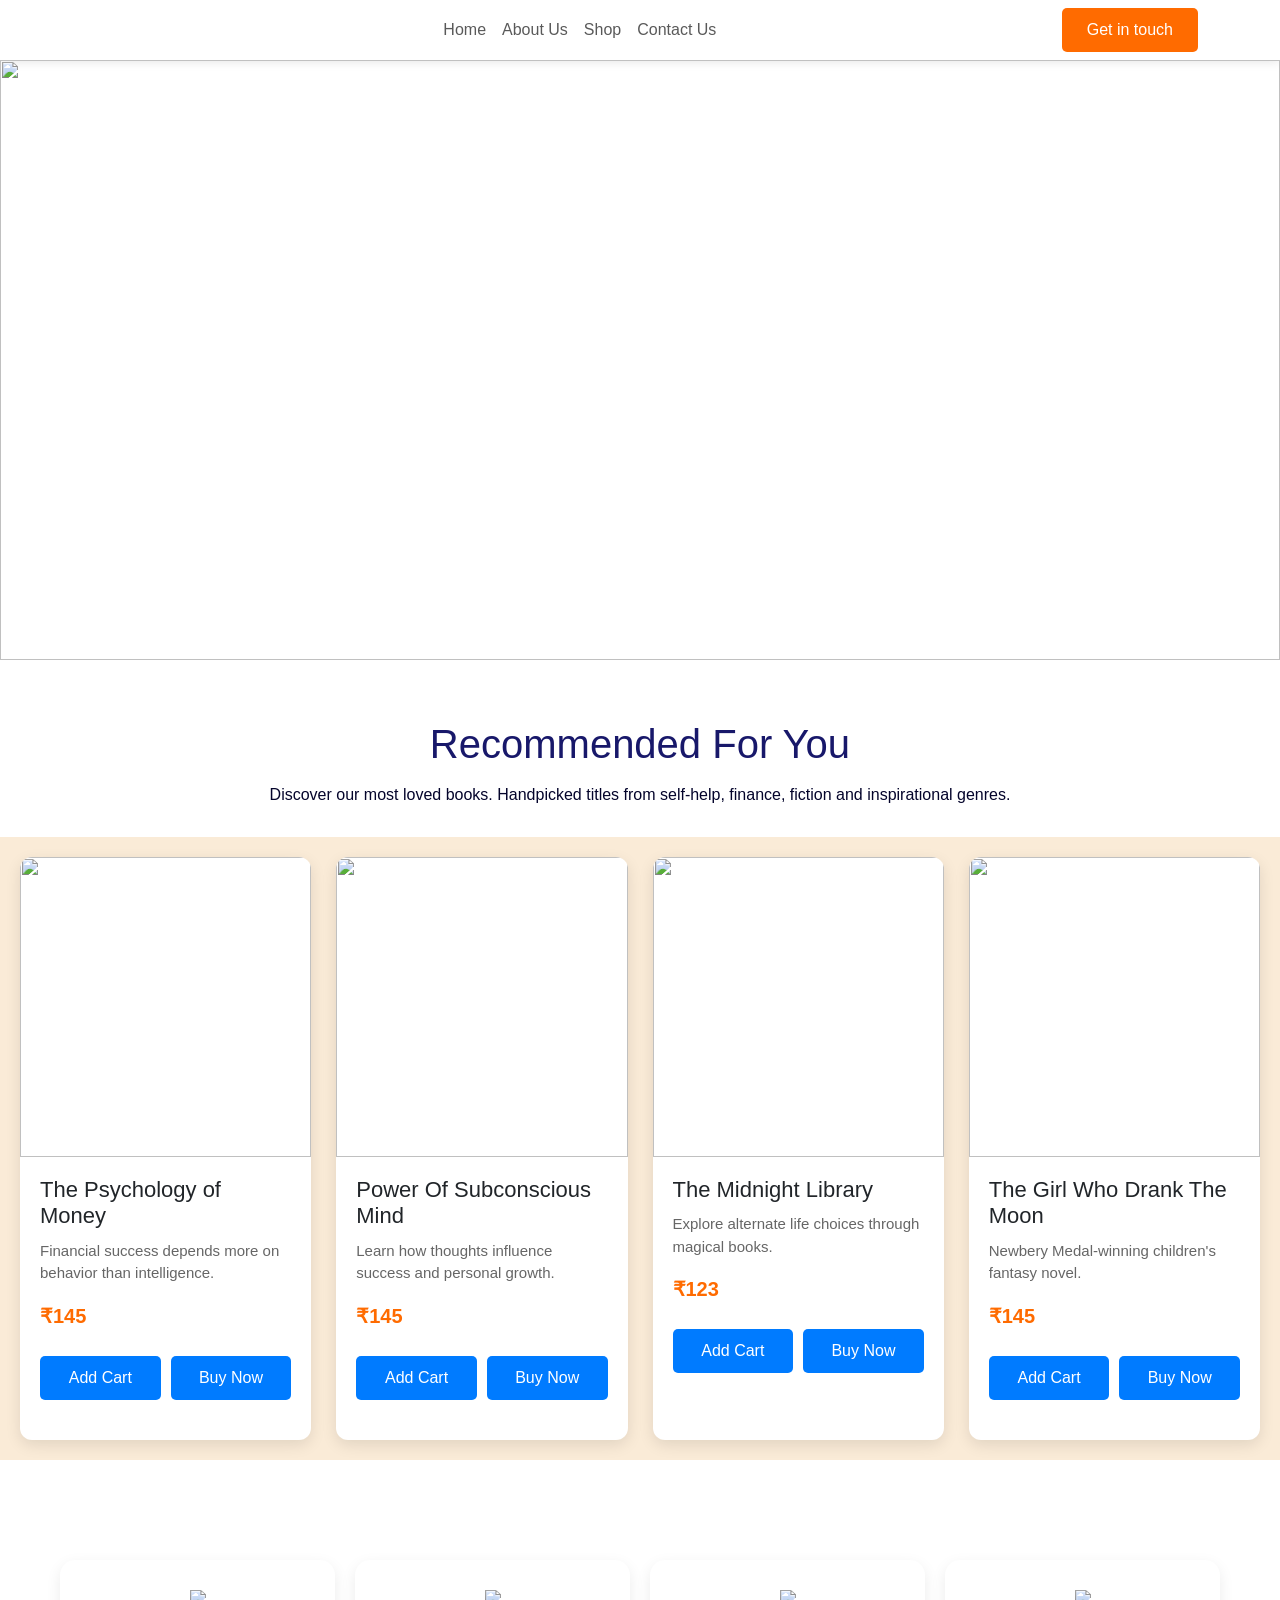
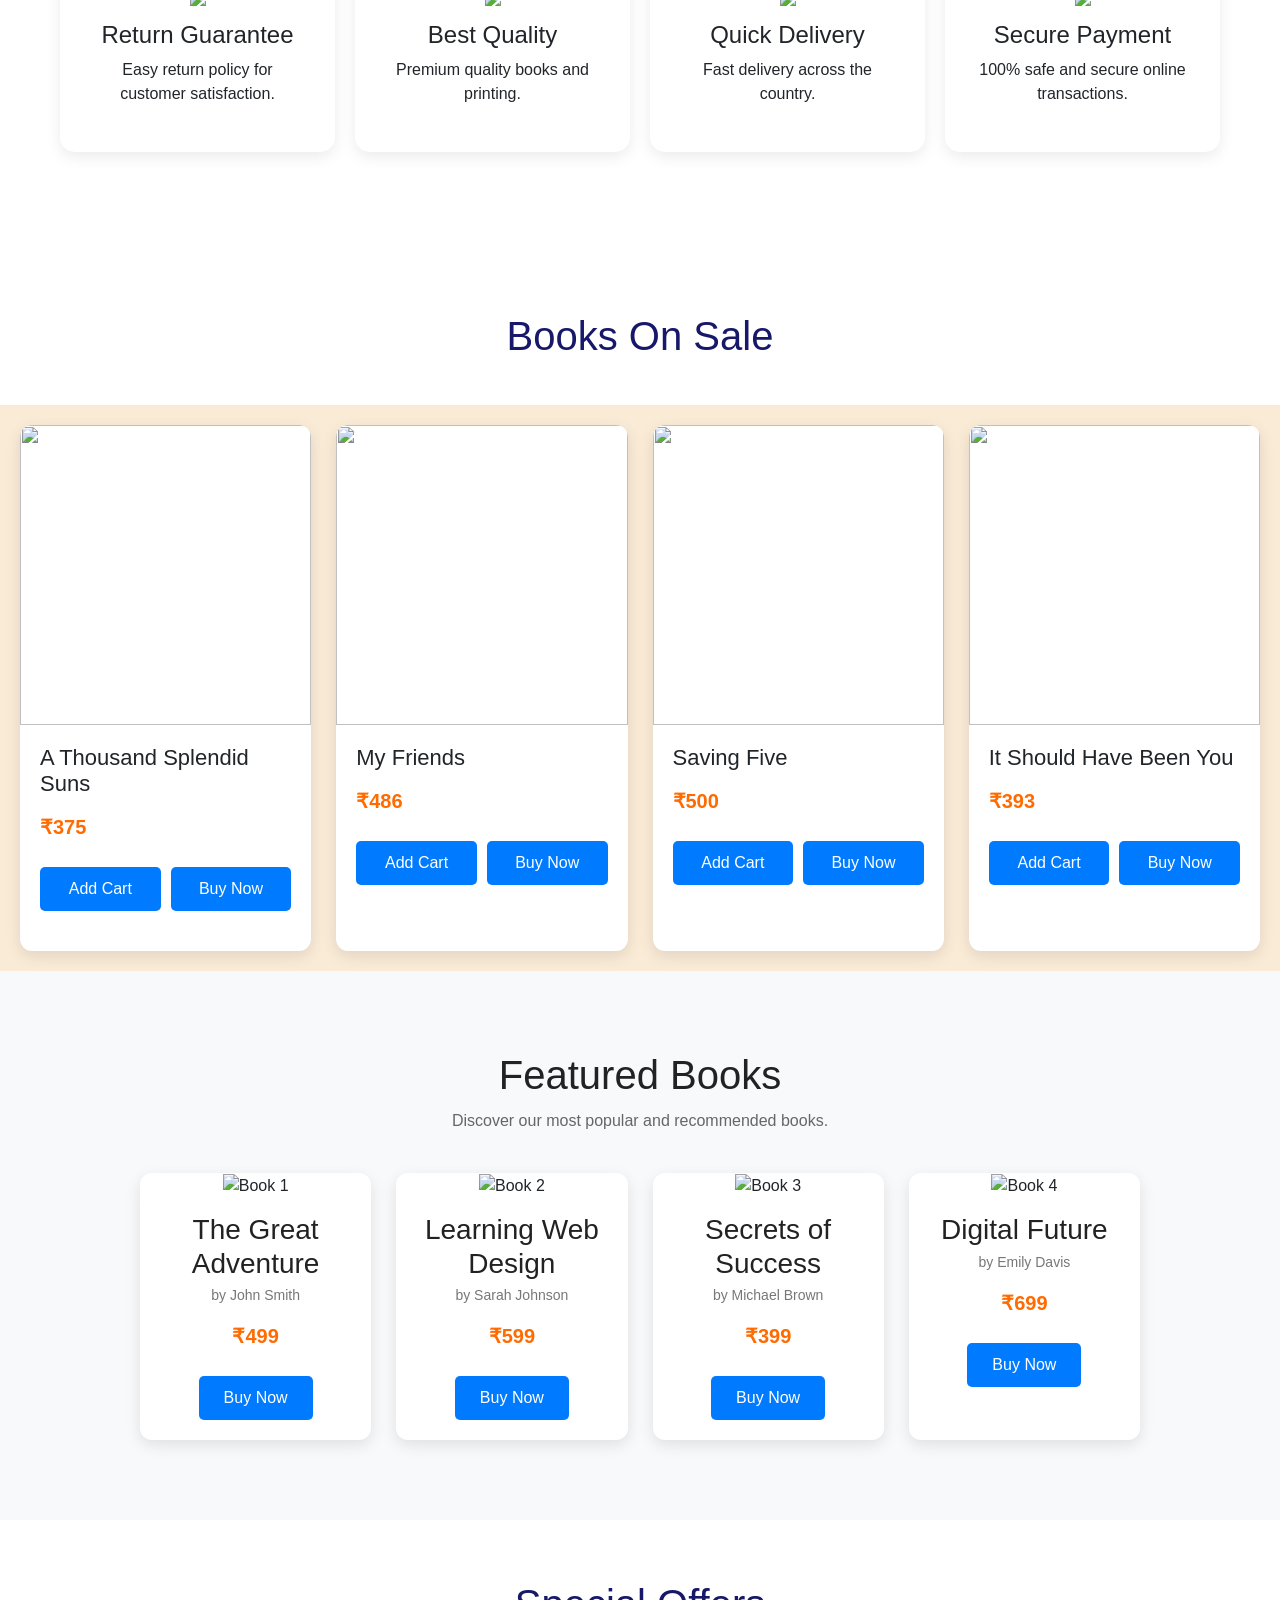
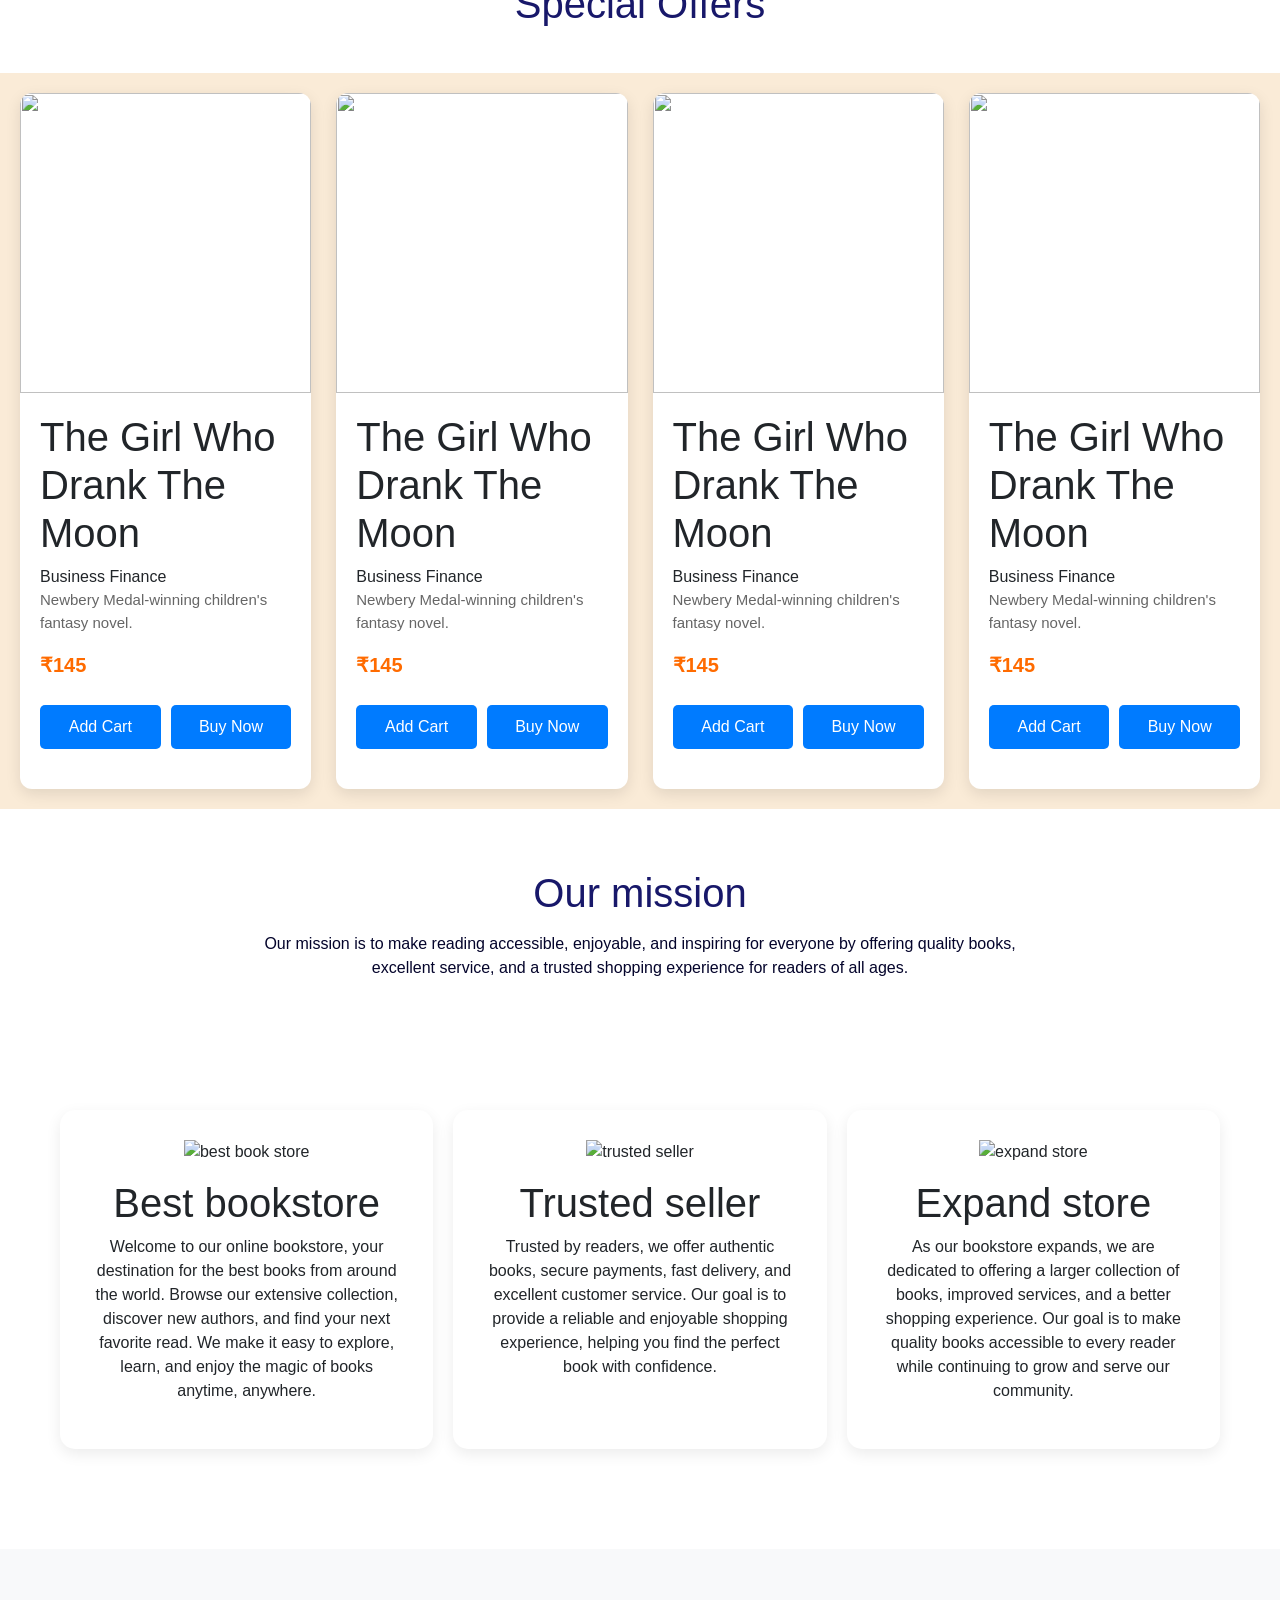
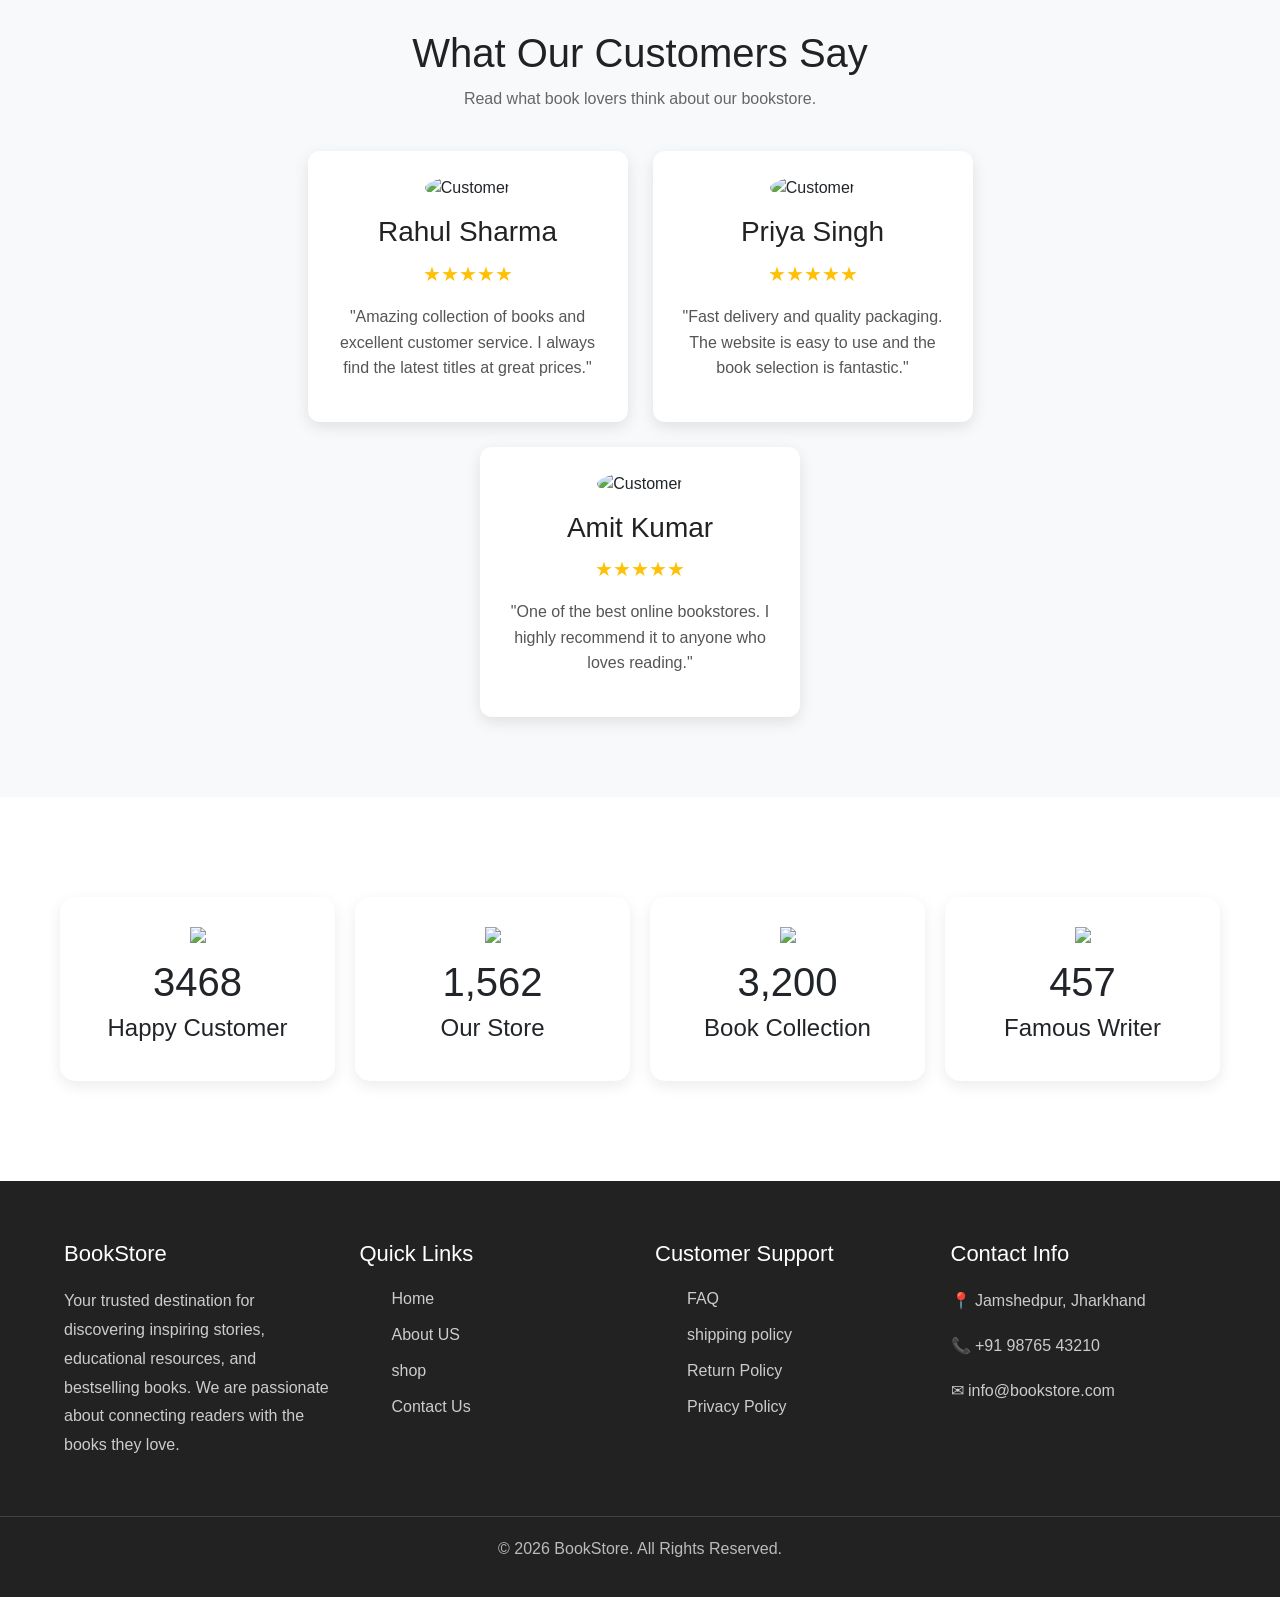
==== index.html @ 82ce2aae "first commit" ====
<!DOCTYPE html>
<html lang="en">

<head>
    <meta charset="UTF-8">
    <meta name="viewport" content="width=device-width, initial-scale=1.0">

    <title>Book Store</title>
<link rel="stylesheet" href="style.css">
    <link href="https://cdn.jsdelivr.net/npm/bootstrap@5.3.8/dist/css/bootstrap.min.css" rel="stylesheet">


</head>

<body>

    <!-- Navbar -->

    <nav class="navbar navbar-expand-lg navbar-custom">
        <div class="container">

            <a class="navbar-brand logo" href="#">
                <img src="Online Library.jpg" alt="">
            </a>

            <button class="navbar-toggler" data-bs-toggle="collapse" data-bs-target="#menu">
                <span class="navbar-toggler-icon"></span>
            </button>

            <div class="collapse navbar-collapse" id="menu">

                <ul class="navbar-nav mx-auto">

                    <li class="nav-item">
                        <a class="nav-link" href="index.html">Home</a>
                    </li>

                    <li class="nav-item">
                        <a class="nav-link" href="about.html">About Us</a>
                    </li>

                    <li class="nav-item">
                        <a class="nav-link" href="shop.html">Shop</a>
                    </li>

                    <li class="nav-item">
                        <a class="nav-link" href="contact.html">Contact Us</a>
                    </li>

                </ul>

                <button class="buy-now">Get in touch</button>

            </div>
        </div>
    </nav>

    <!-- Slider -->

    <div id="carouselExampleRide" class="carousel slide" data-bs-ride="carousel">

        <div class="carousel-inner">

            <div class="carousel-item active">
                <img src="pic4.jpg" class="d-block w-100">
            </div>

            <div class="carousel-item">
                <img src="pic2.jpg" class="d-block w-100">
            </div>

            <div class="carousel-item">
                <img src="PS.jpg" class="d-block w-100">
            </div>

        </div>

        <button class="carousel-control-prev" type="button" data-bs-target="#carouselExampleRide" data-bs-slide="prev">
            <span class="carousel-control-prev-icon"></span>
        </button>

        <button class="carousel-control-next" type="button" data-bs-target="#carouselExampleRide" data-bs-slide="next">
            <span class="carousel-control-next-icon"></span>
        </button>

    </div>

    <!-- Recommended book section-->

    <div class="heading">
        <h1>Recommended For You</h1>

        <p>
            Discover our most loved books. Handpicked titles from self-help,
            finance, fiction and inspirational genres.
        </p>
    </div>

    <div class="product-section">

        <div class="book-card">
            <img src="book1.webp">
            <div class="book-content">
                <h4>The Psychology of Money</h4>
                <p>Financial success depends more on behavior than intelligence.</p>
                <div class="price">₹145</div>
                <div class="btn-group-custom">
                    <button class="cart-btn">Add Cart</button>
                    <button class="buy-btn">Buy Now</button>
                </div>
            </div>
        </div>

        <div class="book-card">
            <img src="book2.webp">
            <div class="book-content">
                <h4>Power Of Subconscious Mind</h4>
                <p>Learn how thoughts influence success and personal growth.</p>
                <div class="price">₹145</div>
                <div class="btn-group-custom">
                    <button class="cart-btn">Add Cart</button>
                    <button class="buy-btn">Buy Now</button>
                </div>
            </div>
        </div>

        <div class="book-card">
            <img src="book3.webp">
            <div class="book-content">
                <h4>The Midnight Library</h4>
                <p>Explore alternate life choices through magical books.</p>
                <div class="price">₹123</div>
                <div class="btn-group-custom">
                    <button class="cart-btn">Add Cart</button>
                    <button class="buy-btn">Buy Now</button>
                </div>
            </div>
        </div>

        <div class="book-card">
            <img src="book4.webp">
            <div class="book-content">
                <h4>The Girl Who Drank The Moon</h4>
                <p>Newbery Medal-winning children's fantasy novel.</p>
                <div class="price">₹145</div>
                <div class="btn-group-custom">
                    <button class="cart-btn">Add Cart</button>
                    <button class="buy-btn">Buy Now</button>
                </div>
            </div>
        </div>

    </div>

    <!--our service section-->

    <div class="services">

        <div class="service-card">
            <img src="return.png">
            <h4>Return Guarantee</h4>
            <p>Easy return policy for customer satisfaction.</p>
        </div>

        <div class="service-card">
            <img src="quality-assurance.png">
            <h4>Best Quality</h4>
            <p>Premium quality books and printing.</p>
        </div>

        <div class="service-card">
            <img src="motorbike.png">
            <h4>Quick Delivery</h4>
            <p>Fast delivery across the country.</p>
        </div>

        <div class="service-card">
            <img src="credit-card.png">
            <h4>Secure Payment</h4>
            <p>100% safe and secure online transactions.</p>
        </div>

    </div>

    <!--books on sale-->

    <div class="heading">
        <h1>Books On Sale</h1>
    </div>

    <div class="product-section">

        <div class="book-card">
            <img src="book5.webp">
            <div class="book-content">
                <h4>A Thousand Splendid Suns</h4>
                <div class="price">₹375</div>
                <div class="btn-group-custom">
                    <button class="cart-btn">Add Cart</button>
                    <button class="buy-btn">Buy Now</button>
                </div>
            </div>
        </div>

        <div class="book-card">
            <img src="book6.webp">
            <div class="book-content">
                <h4>My Friends</h4>
                <div class="price">₹486</div>
                <div class="btn-group-custom">
                    <button class="cart-btn">Add Cart</button>
                    <button class="buy-btn">Buy Now</button>
                </div>
            </div>
        </div>

        <div class="book-card">
            <img src="book7.webp">
            <div class="book-content">
                <h4>Saving Five</h4>
                <div class="price">₹500</div>
                <div class="btn-group-custom">
                    <button class="cart-btn">Add Cart</button>
                    <button class="buy-btn">Buy Now</button>
                </div>
            </div>
        </div>

        <div class="book-card">
            <img src="book8.jpg">
            <div class="book-content">
                <h4>It Should Have Been You</h4>
                <div class="price">₹393</div>
                <div class="btn-group-custom">
                    <button class="cart-btn">Add Cart</button>
                    <button class="buy-btn">Buy Now</button>
                </div>
            </div>
        </div>

    </div>

    <!-- Featured Product -->

   <section class="featured-books">
        <div class="container">
            <h2>Featured Books</h2>
            <p class="subtitle">Discover our most popular and recommended books.</p>

            <div class="book-grid">

                <div class="book-card">
                    <img src="book1.webp" alt="Book 1">
                    <h3>The Great Adventure</h3>
                    <p class="author">by John Smith</p>
                    <p class="price">₹499</p>
                    <button>Buy Now</button>
                </div>

                <div class="book-card">
                    <img src="book2.webp" alt="Book 2">
                    <h3>Learning Web Design</h3>
                    <p class="author">by Sarah Johnson</p>
                    <p class="price">₹599</p>
                    <button>Buy Now</button>
                </div>

                <div class="book-card">
                    <img src="book3.webp" alt="Book 3">
                    <h3>Secrets of Success</h3>
                    <p class="author">by Michael Brown</p>
                    <p class="price">₹399</p>
                    <button>Buy Now</button>
                </div>

                <div class="book-card">
                    <img src="book4.webp" alt="Book 4">
                    <h3>Digital Future</h3>
                    <p class="author">by Emily Davis</p>
                    <p class="price">₹699</p>
                    <button>Buy Now</button>
                </div>

            </div>
        </div>
    </section>

    <!--special offer book section-->
    <div class="heading">
        <h1>Special Offers</h1>
    </div>

    <div class="product-section">

        <div class="book-card">
            <img src="book4.webp">
            <div class="book-content">
                <h1>The Girl Who Drank The Moon</h1>
                 <div class="badges">
                <span>Business</span>
                <span>Finance </span>
            </div>

                <p>Newbery Medal-winning children's fantasy novel.</p>
                <div class="price">₹145</div>
                <div class="btn-group-custom">
                    <button class="cart-btn">Add Cart</button>
                    <button class="buy-btn">Buy Now</button>
                </div>
            </div>
        </div>

        <div class="book-card">
            <img src="book4.webp">
            <div class="book-content">
                <h1>The Girl Who Drank The Moon</h1>
                 <div class="badges">
                <span>Business</span>
                <span>Finance </span>
            </div>

                <p>Newbery Medal-winning children's fantasy novel.</p>
                <div class="price">₹145</div>
                <div class="btn-group-custom">
                    <button class="cart-btn">Add Cart</button>
                    <button class="buy-btn">Buy Now</button>
                </div>
            </div>
        </div>

        <div class="book-card">
            <img src="book4.webp">
            <div class="book-content">
                <h1>The Girl Who Drank The Moon</h1>
                 <div class="badges">
                <span>Business</span>
                <span>Finance </span>
            </div>

                <p>Newbery Medal-winning children's fantasy novel.</p>
                <div class="price">₹145</div>
                <div class="btn-group-custom">
                    <button class="cart-btn">Add Cart</button>
                    <button class="buy-btn">Buy Now</button>
                </div>
            </div>
        </div>

        <div class="book-card">
            <img src="book4.webp">
            <div class="book-content">
                <h1>The Girl Who Drank The Moon</h1>
                 <div class="badges">
                <span>Business</span>
                <span>Finance </span>
            </div>

                <p>Newbery Medal-winning children's fantasy novel.</p>
                <div class="price">₹145</div>
                <div class="btn-group-custom">
                    <button class="cart-btn">Add Cart</button>
                    <button class="buy-btn">Buy Now</button>
                </div>
            </div>
        </div>
    </div>



    <!--our mission section-->
    <div class="heading">
        <h1>Our mission</h1>
        <p>Our mission is to make reading accessible, enjoyable, and inspiring for everyone by offering quality books, excellent service, and a trusted shopping experience for readers of all ages.</p>
    </div>
        
    <div class="our-mission">
        <div class="mission-card">
            <img src="icon4.png"alt="best book store">
            <h1>Best bookstore</h1>
            <p>Welcome to our online bookstore, your destination for the best books from around the world. Browse our extensive collection, discover new authors, and find your next favorite read. We make it easy to explore, learn, and enjoy the magic of books anytime, anywhere.</p>
        </div>

        <div class="mission-card">
            <img src="icon5.png"alt="trusted seller">
            <h1>Trusted seller</h1>
            <p>Trusted by readers, we offer authentic books, secure payments, fast delivery, and excellent customer service. Our goal is to provide a reliable and enjoyable shopping experience, helping you find the perfect book with confidence.</p> 
        </div>

        <div class="mission-card">
            <img src="icon6.png"alt="expand store">
            <h1>Expand store</h1>
            <p>As our bookstore expands, we are dedicated to offering a larger collection of books, improved services, and a better shopping experience. Our goal is to make quality books accessible to every reader while continuing to grow and serve our community.</p>
        </div>
    </div>

    <!-- what customer customer say-->
    <section class="reviews">
        <div class="container">
            <h2>What Our Customers Say</h2>
            <p class="subtitle">Read what book lovers think about our bookstore.</p>

            <div class="review-container">

                <div class="review-card">
                    <img src="person1.avif" alt="Customer">
                    <h3>Rahul Sharma</h3>
                    <div class="stars">★★★★★</div>
                    <p>
                    "Amazing collection of books and excellent customer service.
                    I always find the latest titles at great prices."
                    </p>
                </div>

                <div class="review-card">
                    <img src="person2.avif" alt="Customer">
                    <h3>Priya Singh</h3>
                    <div class="stars">★★★★★</div>
                    <p>
                    "Fast delivery and quality packaging. The website is easy to use
                    and the book selection is fantastic."
                    </p>
                </div>

                <div class="review-card">
                    <img src="person3.avif" alt="Customer">
                    <h3>Amit Kumar</h3>
                    <div class="stars">★★★★★</div>
                    <p>
                    "One of the best online bookstores. I highly recommend it to
                    anyone who loves reading."
                    </p>
                </div>
            </div>
        </div>
    </section>

    <!--store profit-->
    <div class="services">

        <div class="service-card">
            <img src="customer-service.png">
            <h1>3468</h1>
            <h4>Happy Customer</h4>
        </div>

        <div class="service-card">
            <img src="store.png">
            <h1>1,562</h1>
            <h4>Our Store</h4>
        </div>
           

        <div class="service-card">
            <img src="book.png">
            <h1>3,200</h1>
            <h4>Book Collection</h4>
        </div>

        <div class="service-card">
            <img src="influencer.png">
            <h1>457</h1>
            <h4>Famous Writer</h4>
        </div>
    </div>

      <!--footer section-->
    <footer class="footer">
        <div class="footer-container">
            <div class="footer-box">
                <h3>BookStore</h3>
                <p>
                Your trusted destination for discovering inspiring stories,
                educational resources, and bestselling books. We are passionate
                about connecting readers with the books they love.
                </p>
            </div>

            <div class="footer-box">
                 <h3>Quick Links</h3>
                <ul>
                    <li><a href="#">Home</a></li>
                    <li><a href="#">About US</a></li>
                    <li><a href="#">shop</a></li>
                    <li><a href="#">Contact Us</a></li>
                </ul>
            </div>

            <div class="footer-box">
                <h3>Customer Support</h3>
                <ul>
                    <li><a href="#">FAQ</a></li>
                    <li><a href="#">shipping policy</a></li>
                    <li><a href="#">Return Policy</a></li>
                    <li><a href="#">Privacy Policy</a></li>
                </ul>
            </div>

            <div class="footer-box">
                <h3>Contact Info</h3>
                <p>📍 Jamshedpur, Jharkhand</p>
                <p>📞 +91 98765 43210</p>
                <p>✉ info@bookstore.com</p>
            </div>

        </div>

        <div class="footer-bottom">
            <p>&copy; 2026 BookStore. All Rights Reserved.</p>
        </div>
    </footer>

      
</body>
<script src="https://cdn.jsdelivr.net/npm/bootstrap@5.3.8/dist/js/bootstrap.bundle.min.js"></script>

</html>
---- style.css ----
* {
            margin: 0;
            padding: 0;
            box-sizing: border-box;
            font-family: 'Segoe UI', sans-serif;
        }

        body {
            background:whitesmoke;
        }

        /* Navbar */

        .navbar-custom {
            background:white;
            box-shadow: 0 2px 10px rgba(0, 0, 0, 0.1);
        }

        .logo img {
            width: 120px;
           
        }

        .nav-link {
            font-weight: 800px;
            color:black;
        }

        .nav-link:hover {
            color: #ff6b00 !important;
        }

        .buy-now {
            background: #ff6b00;
            color: white;
            border: none;
            padding: 10px 25px;
            border-radius: 5px;
        }

        /* Slider */

        .carousel-item img {
            height: 600px;
            object-fit: cover;
        }

        /* Section Heading */

        .heading {
            text-align: center;
            padding: 60px 20px 30px;
        }

        .heading h1 {
            font-size: 40px;
            margin-bottom: 15px;
            color: rgb(24, 24, 106);
        }

        .heading p {
            max-width: 800px;
            margin: auto;
            color:rgb(4, 4, 43);
        }

        /* Product Cards */

        .product-section {
            max-width: 1300px;
            margin: auto;
            display: grid;
            grid-template-columns: repeat(auto-fit, minmax(260px, 1fr));
            gap: 25px;
            padding: 20px;
            background-color: antiquewhite;
        }

        .book-card {
            background:#f8f9fa;
            border-radius: 15px;
            overflow: hidden;
            box-shadow: 0 5px 15px rgba(0, 0, 0, 0.1);
            transition: .4s;
        }

        .book-card:hover {
            transform: translateY(-10px);
        }

        .book-card img {
            width: 100%;
            height: 330px;
            object-fit: fill;
        }

        .book-content {
            padding: 20px;
        }

        .book-content h4 {
            font-size: 22px;
            margin-bottom: 10px;
        }

        .book-content p {
            color: #666;
            font-size: 15px;
        }

        .price {
            color: #ff6b00;
            font-size: 25px;
            font-weight: bold;
            margin: 15px 0;
        }

        .btn-group-custom {
            display: flex;
            gap: 10px;
        }

        .cart-btn {
            flex: 1;
            border: none;
            background: #333;
            color: white;
            padding: 10px;
            border-radius: 5px;
        }

        .buy-btn {
            flex: 1;
            border: none;
            background: #ff6b00;
            color: white;
            padding: 10px;
            border-radius: 5px;
        }

        /* Services */

        .services {
            max-width: 1200px;
            margin: 80px auto;
            display: grid;
            grid-template-columns: repeat(auto-fit, minmax(250px, 1fr));
            gap: 20px;
            padding: 20px;
        }

        .service-card {
            background: white;
            padding: 30px;
            border-radius: 15px;
            text-align: center;
            box-shadow: 0 5px 15px rgba(0, 0, 0, 0.08);
        }

        .service-card img {
            width: 80px;
            margin-bottom: 15px;
        }
        /*our -mission*/
        .our-mission {
            max-width: 1200px;
            margin: 80px auto;
            display: grid;
            grid-template-columns: repeat(auto-fit, minmax(250px, 1fr));
            gap: 20px;
            padding: 20px;
        }

        .mission-card {
            background: white;
            padding: 30px;
            border-radius: 15px;
            text-align: center;
            box-shadow: 0 5px 15px rgba(0, 0, 0, 0.08);
        }

        .mission-card img {
            width: 80px;
            margin-bottom: 15px;
        }
        /*what customer said*/
        .reviews{
    padding: 80px 10%;
    background: #f8f9fa;
    text-align: center;
}

.reviews h2{
    font-size: 40px;
    color: #222;
    margin-bottom: 10px;
}

.subtitle{
    color: #666;
    margin-bottom: 40px;
}

.review-container{
    display: flex;
    justify-content: center;
    gap: 25px;
    flex-wrap: wrap;
}

.review-card{
    background: #fff;
    width: 320px;
    padding: 25px;
    border-radius: 12px;
    box-shadow: 0 5px 15px rgba(0,0,0,0.1);
    transition: 0.3s;
}

.review-card:hover{
    transform: translateY(-10px);
}

.review-card img{
    width: 80px;
    height: 80px;
    border-radius: 50%;
    object-fit: cover;
    margin-bottom: 15px;
}

.review-card h3{
    margin-bottom: 10px;
    color: #222;
}

.stars{
    color: #ffc107;
    font-size: 20px;
    margin-bottom: 15px;
}

.review-card p{
    color: #555;
    line-height: 1.6;
}
/*banner section*/
.shop-banner{
            height: 260px;
            background-color:palegoldenrod;
            display: flex;
            justify-content: center;
            align-items: center;
            text-align: center;
        }
        .banner-content h1{
            font-size: 60px;
            color: #ff6b00;
            margin-bottom: 15px;
        }
        .banner-content p{
            font-size: 18px;
            color: #ff6b00;
        }
        .about-content span{
            color: aqua;
        }
        /*about section*/
        .about-container{
            display: flex;
            align-items: center;
            gap: 50px;
            margin-bottom: 60px;
        }
        .about-image img{
            width: 500px;
            border-radius: 10px;
        }
       .about-content{
        flex: 1;
       }
       .about-content h2{
        font-size: 42px;
        color: #666;
        margin-bottom: 20px;
       }
       .about-content p{
        color: #ff6b00;
        line-height: 1.8;
        margin-bottom: 15px;
       }
       .about-content a{
        color: aqua;
        text-decoration: none;
        font-weight: bold;
       }
       /*search box in navbar*/
       *{
        margin: 0;
        padding: 0;
        box-sizing: border-box;
       }
       .search-box{
        width: 400px;
        height: 55px;
        margin:50px auto;
        display: flex;
        align-items: center;
        border: 1px solid white;
        border-radius: 5px;
        background-color: antiquewhite;
        overflow: hidden;
       }
       .search-box input{
        flex: 1;
        height: 100%;
        border: none;
        outline: none;
        padding: 0 20px;
        font-size: 18px;
        color: #666;
       }
       .search-box button{
        width: 60px;
        height: 100%;
        border: none;
        background-color:white;
        cursor: pointer;
        font-size: 22px;
        color:palevioletred
    }
    .search-box button:hover{
        color: #ff6b00;
    }
    /*contact section*/
    *{
    margin: 0;
    padding: 0;
    box-sizing: border-box;
    font-family: Arial, sans-serif;
}

body{
    background: #f4f4f4;
}

.contact{
    padding: 60px 20px;
}

.container{
    max-width: 1100px;
    margin: auto;
}

.contact h1{
    text-align: center;
    font-size: 40px;
    color: #333;
    margin-bottom: 10px;
}

.contact > .container > p{
    text-align: center;
    color: #666;
    margin-bottom: 40px;
}

.contact-wrapper{
    display: flex;
    gap: 30px;
    flex-wrap: wrap;
}
/*contact form*/
.contact-info,
.contact-form{
    flex: 1;
    min-width: 300px;
    background: #fff;
    padding: 30px;
    border-radius: 10px;
    box-shadow: 0 5px 15px rgba(0,0,0,0.1);
}
.contact-info h2,
.contact-form h2{
    margin-bottom: 20px;
    color: #333;
}
.contact-info p{
    margin-bottom: 15px;
    color: #555;
    line-height: 1.6;
}
.contact-form input,
.contact-form textarea{
    width: 100%;
    padding: 12px;
    margin-bottom: 15px;
    border: 1px solid #ddd;
    border-radius: 5px;
    outline: none;
}
.contact-form input:focus,
.contact-form textarea:focus{
    border-color: #007bff;
}
.contact-form button{
    width: 100%;
    padding: 12px;
    border: none;
    background: #007bff;
    color: white;
    font-size: 16px;
    border-radius: 5px;
    cursor: pointer;
    transition: 0.3s;
}
.contact-form button:hover{
    background: #0056b3;
}

@media(max-width:768px){
    .contact-wrapper{
        flex-direction: column;
    }
}
.contact-img{
    width: 100%;
    height: 250px;
    object-fit: cover;
    border-radius: 10px;
    margin-bottom: 20px;
}
/*featured book section*/
.featured-books{
    padding: 80px 10%;
    background: #f8f9fa;
    text-align: center;
}
.featured-books h2{
    font-size: 40px;
    color: #222;
    margin-bottom: 10px;
}
.subtitle{
    color: #666;
    margin-bottom: 40px;
}
.book-grid{
    display: grid;
    grid-template-columns: repeat(auto-fit, minmax(220px, 1fr));
    gap: 25px;
}
.book-card{
    background: #fff;
    border-radius: 12px;
    overflow: hidden;
    box-shadow: 0 5px 15px rgba(0,0,0,0.1);
    transition: 0.3s;
    padding-bottom: 20px;
}
.book-card:hover{
    transform: translateY(-10px);
}
.book-card img{
    width: 100%;
    height: 300px;
    object-fit: cover;
}
.book-card h3{
    margin: 15px 10px 5px;
    color: #222;
}
.author{
    color: #777;
    font-size: 14px;
    margin-bottom: 10px;
}
.price{
    color: #ff6b00;
    font-size: 20px;
    font-weight: bold;
    margin-bottom: 15px;
}
.book-card button{
    background: #007bff;
    color: white;
    border: none;
    padding: 10px 25px;
    border-radius: 5px;
    cursor: pointer;
    transition: 0.3s;
}
.book-card button:hover{
    background: #0056b3;
}
/*footer section*/
.footer{
    background: #222;
    color: #fff;
    padding-top: 60px;
}
.footer-container{
    width: 90%;
    margin: auto;
    display: grid;
    grid-template-columns: repeat(auto-fit, minmax(220px, 1fr));
    gap: 30px;
    padding-bottom: 40px;
}
.footer-box h3{
    margin-bottom: 20px;
    font-size: 22px;
}
.footer-box p{
    line-height: 1.8;
    color: #ccc;
}
.footer-box ul{
    list-style: none;
}
.footer-box ul li{
    margin-bottom: 12px;
}
.footer-box ul li a{
    color: #ccc;
    text-decoration: none;
    transition: 0.3s;
}
.footer-box ul li a:hover{
    color: #fff;
    padding-left: 5px;
}
.footer-bottom{
    text-align: center;
    padding: 20px;
    border-top: 1px solid #444;
}
.footer-bottom p{
    color: #bbb;
}

/*speacial offer banner*/
.special-offer{
    padding: 80px 10%;
    background: #f8f9fa;
}
.offer-container{
    display: flex;
    align-items: center;
    justify-content: center;
    gap: 50px;
    flex-wrap: wrap;
    background: #fff;
    padding: 40px;
    border-radius: 15px;
    box-shadow: 0 5px 15px rgba(0,0,0,0.1);
}
.offer-image img{
    width: 320px;
    max-width: 100%;
    border-radius: 10px;
}
.offer-content{
    max-width: 500px;
}
.offer-tag{
    display: inline-block;
    background: #ff4d4d;
    color: white;
    padding: 8px 15px;
    border-radius: 20px;
    font-size: 14px;
    margin-bottom: 15px;
}
.offer-content h2{
    font-size: 36px;
    color: #222;
    margin-bottom: 15px;
}
.offer-content p{
    color: #666;
    line-height: 1.8;
    margin-bottom: 20px;
}
.price{
    margin-bottom: 25px;
}
.old-price{
    text-decoration: line-through;
    color: #999;
    font-size: 22px;
    margin-right: 15px;
}
.new-price{
    color: #e63946;
    font-size: 30px;
    font-weight: bold;
}
.offer-btn{
    display: inline-block;
    background: #007bff;
    color: white;
    padding: 12px 30px;
    text-decoration: none;
    border-radius: 5px;
    transition: 0.3s;
}
.offer-btn:hover{
    background: #0056b3;
}
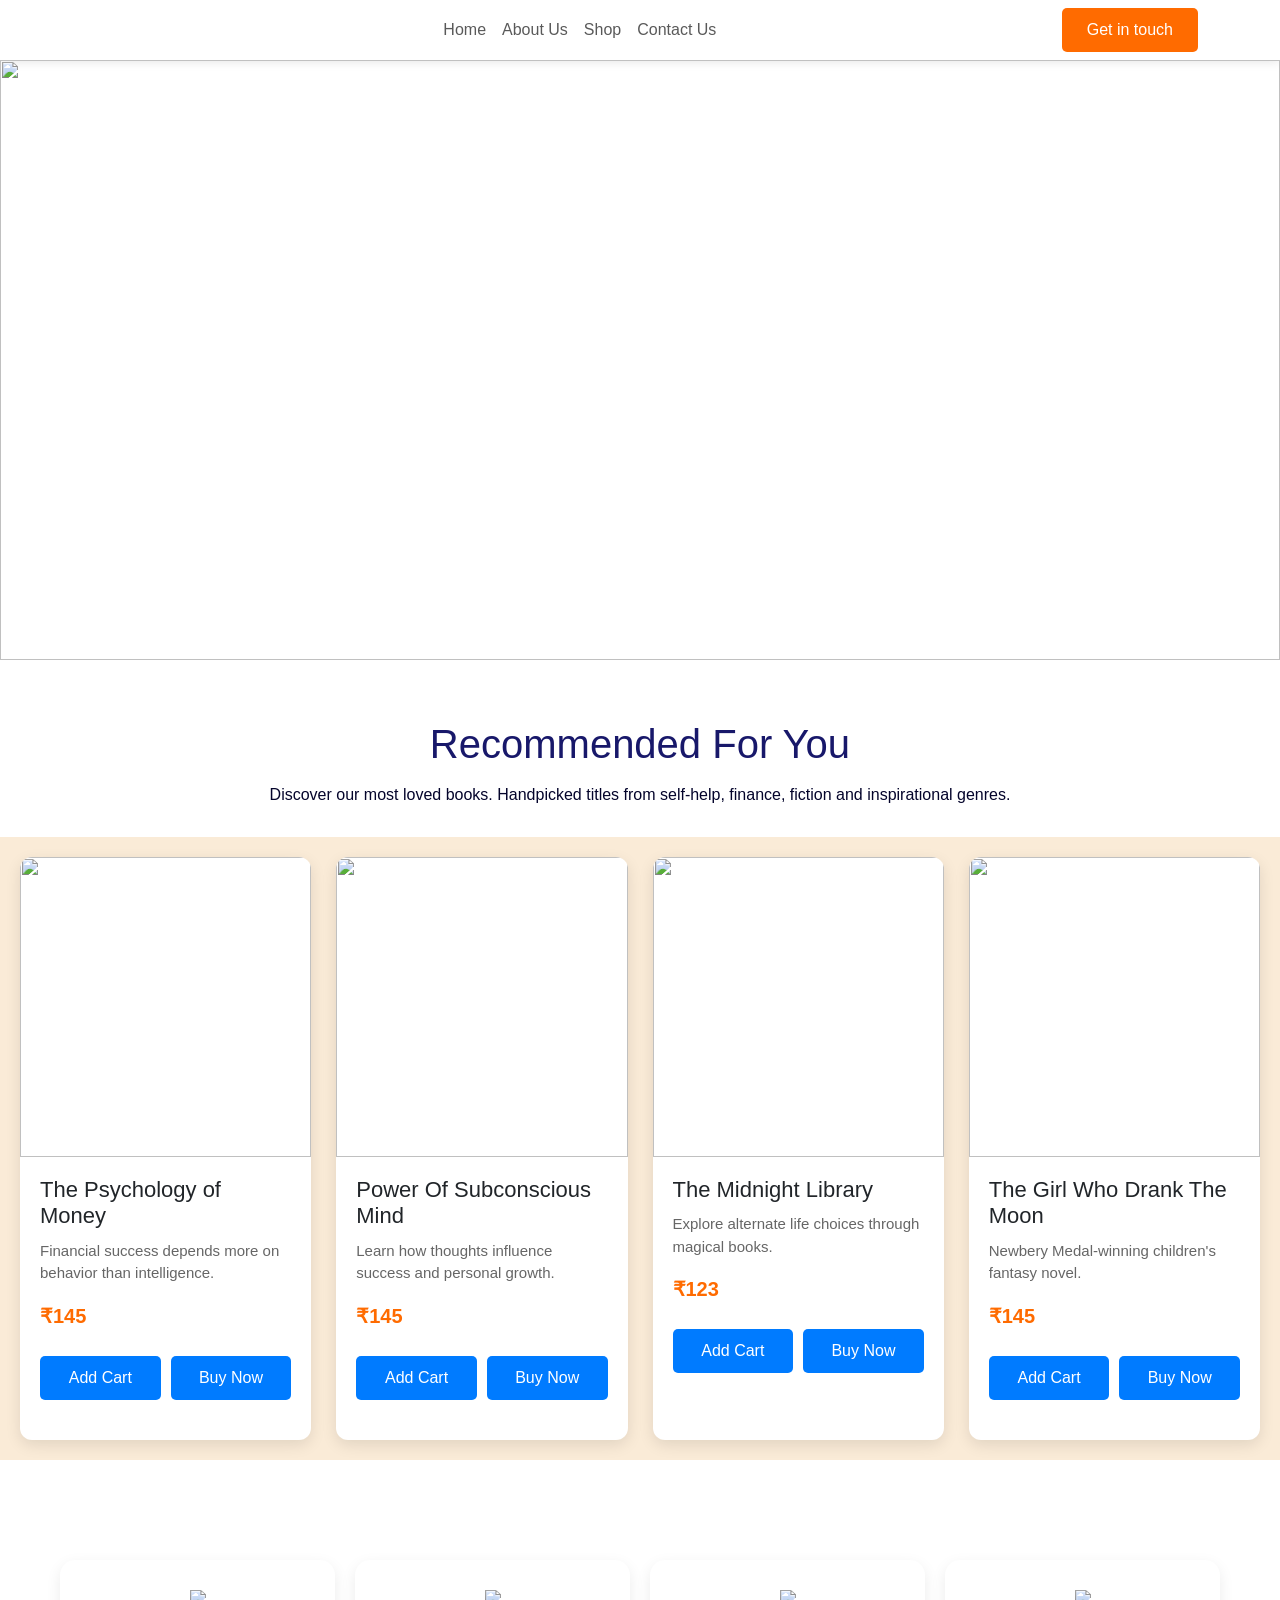
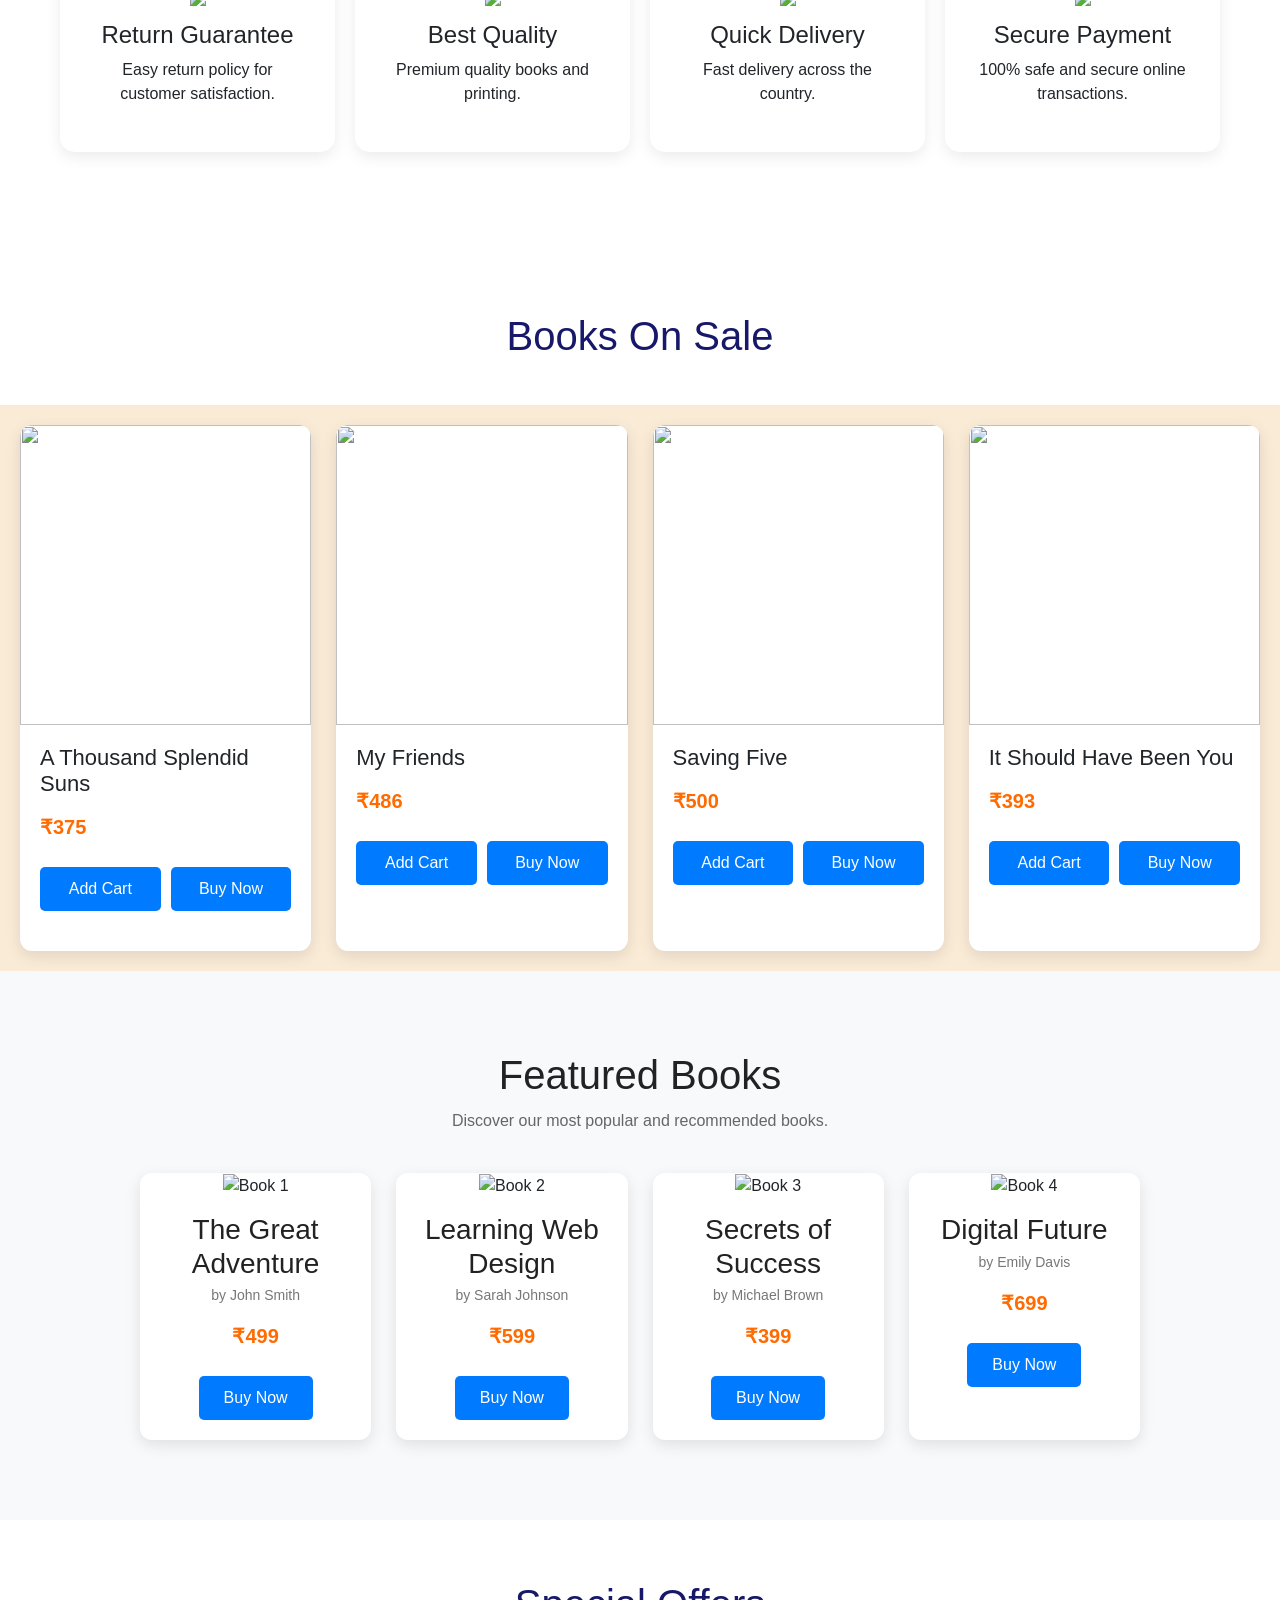
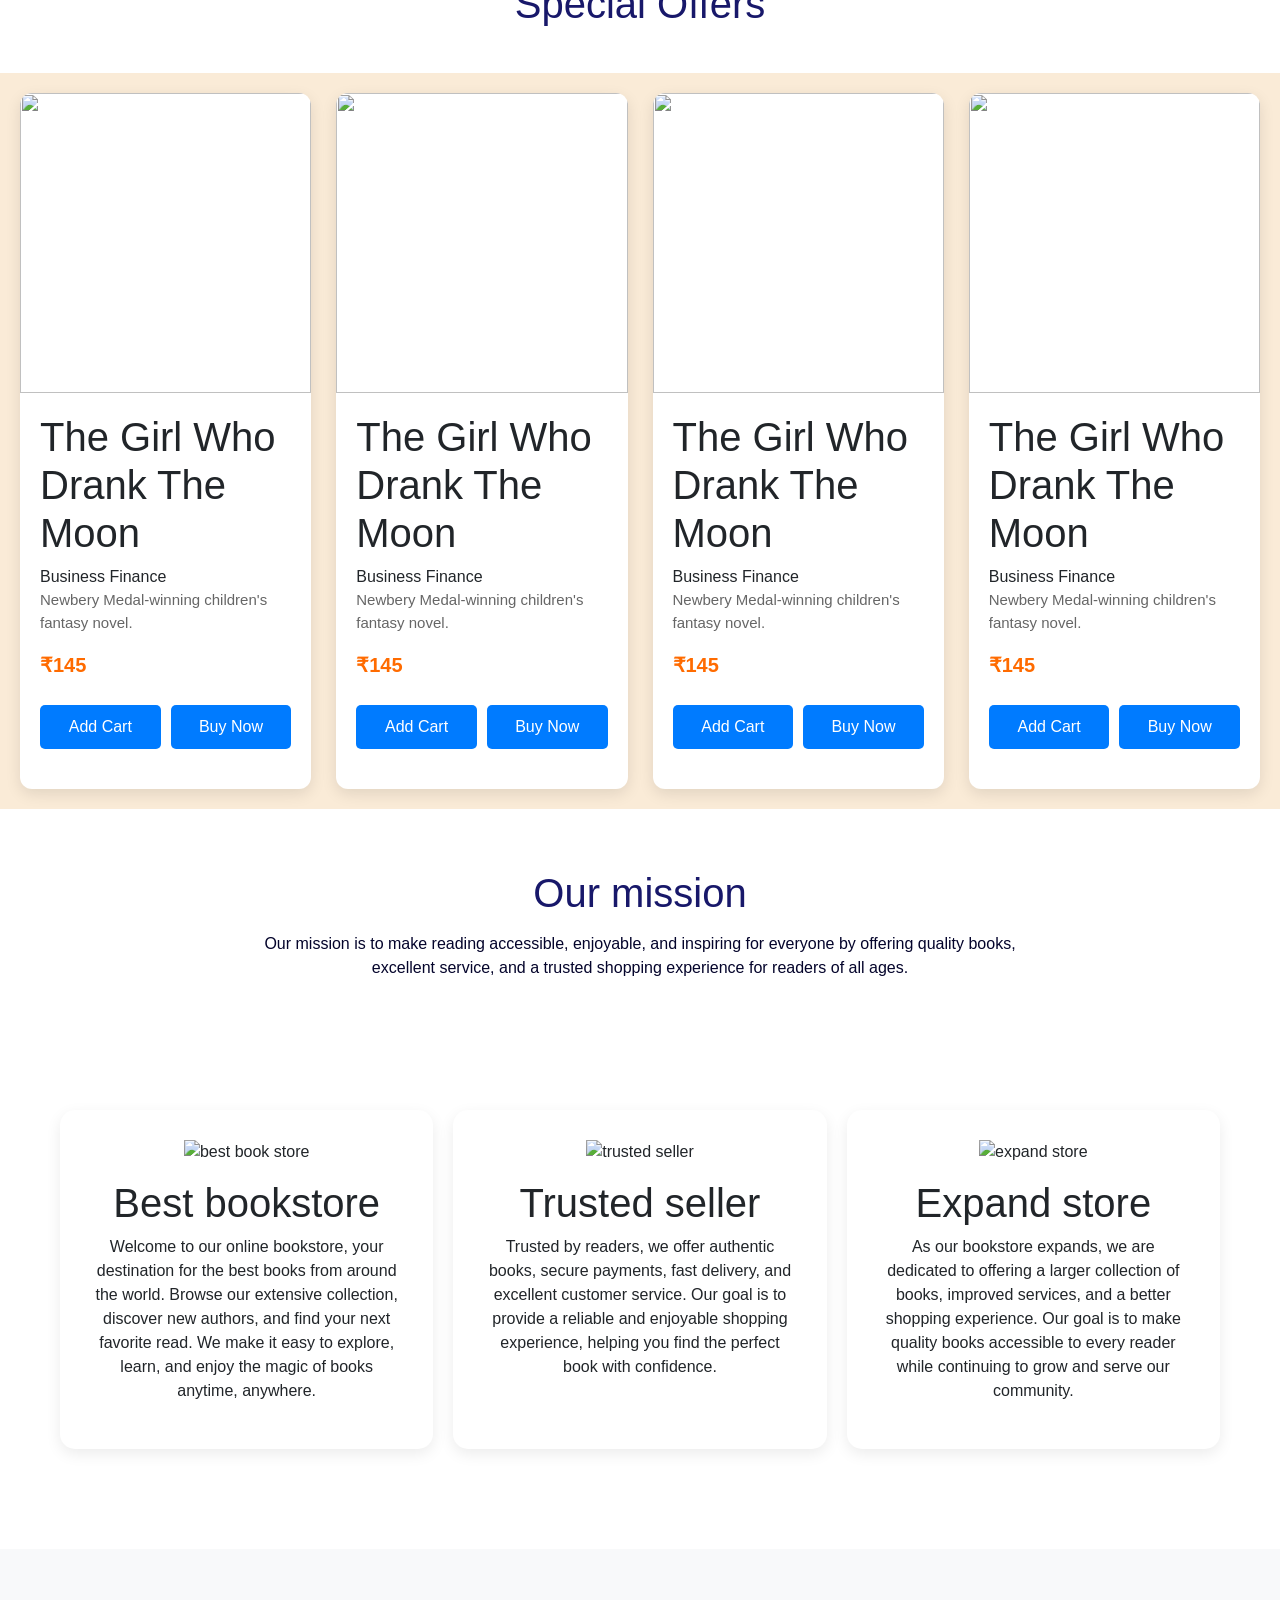
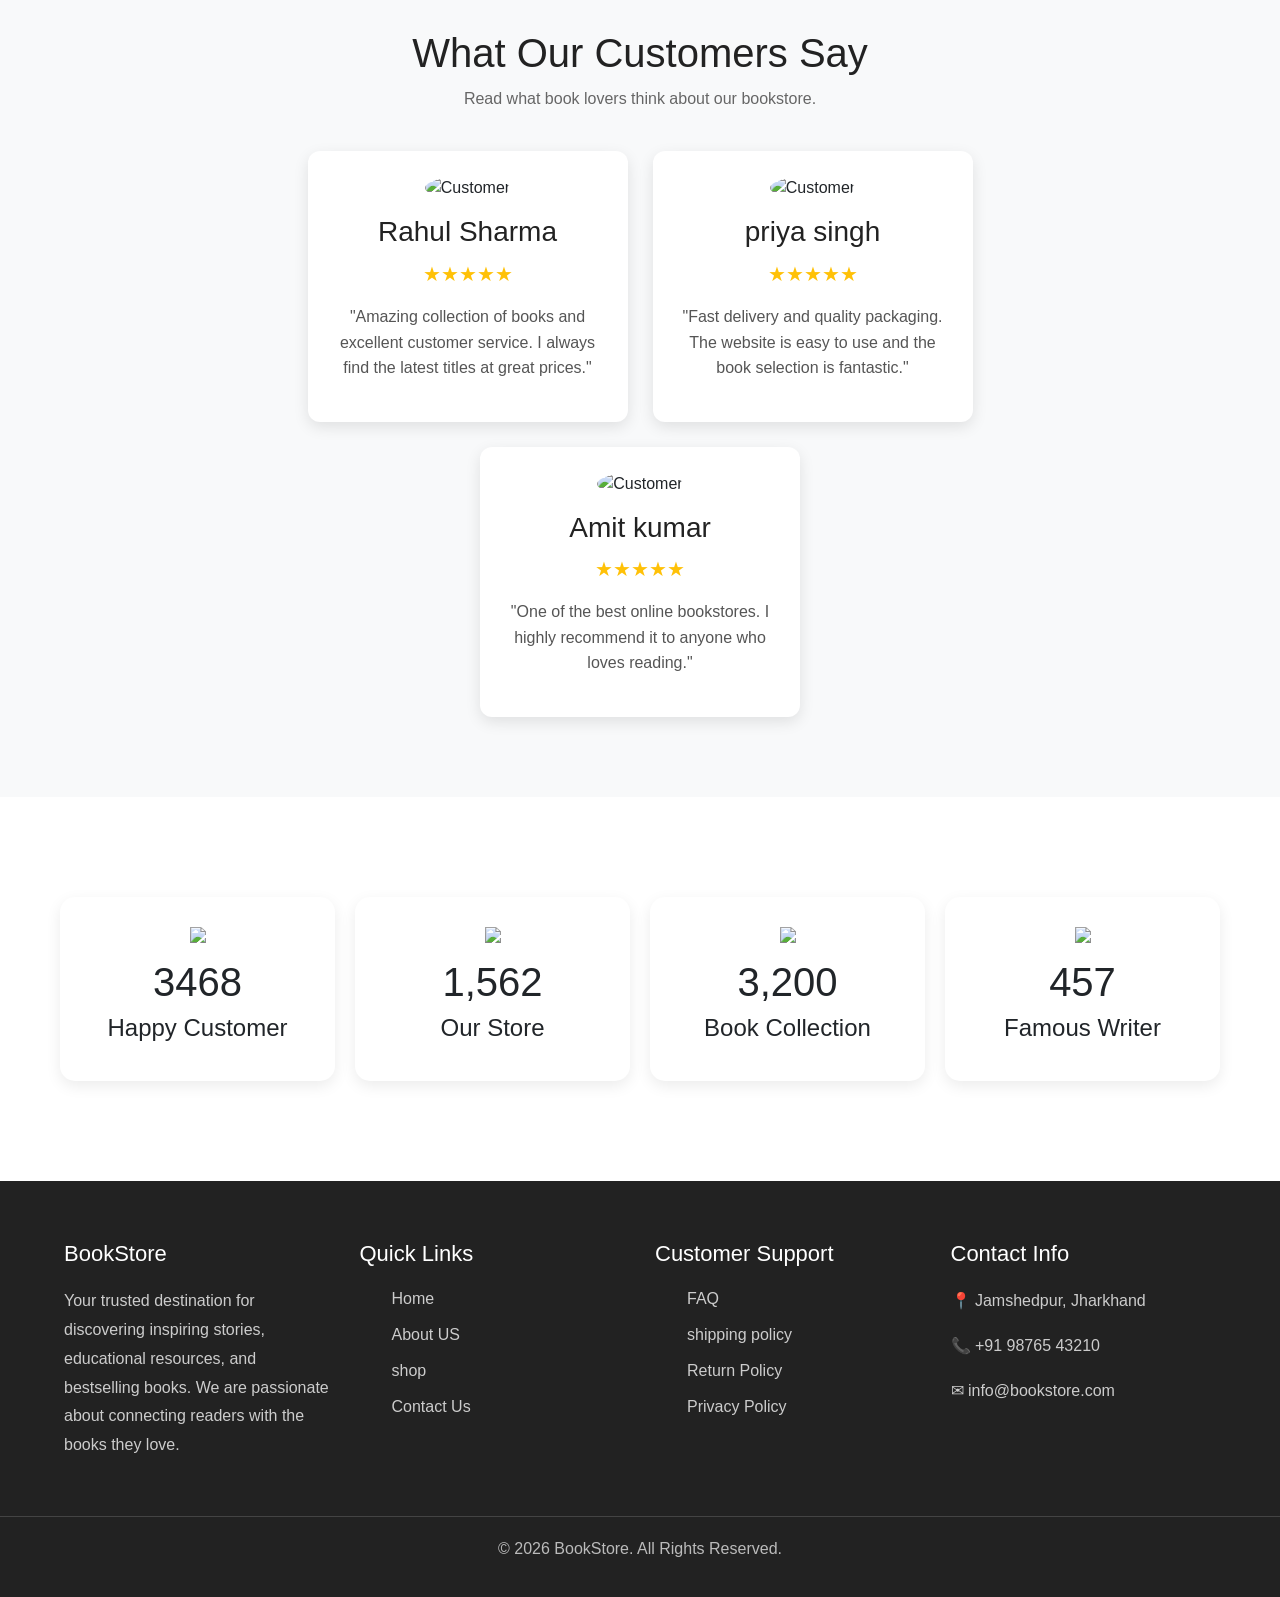
==== commit 8d553d4c: "css property change" ====
--- a/index.html
+++ b/index.html
@@ -413,7 +413,7 @@
 
                 <div class="review-card">
                     <img src="person2.avif" alt="Customer">
-                    <h3>Priya Singh</h3>
+                    <h3>priya singh</h3>
                     <div class="stars">★★★★★</div>
                     <p>
                     "Fast delivery and quality packaging. The website is easy to use
@@ -423,7 +423,7 @@
 
                 <div class="review-card">
                     <img src="person3.avif" alt="Customer">
-                    <h3>Amit Kumar</h3>
+                    <h3>Amit kumar</h3>
                     <div class="stars">★★★★★</div>
                     <p>
                     "One of the best online bookstores. I highly recommend it to
--- a/style.css
+++ b/style.css
@@ -4,7 +4,7 @@
             box-sizing: border-box;
             font-family: 'Segoe UI', sans-serif;
         }
-
+        
         body {
             background:whitesmoke;
         }
